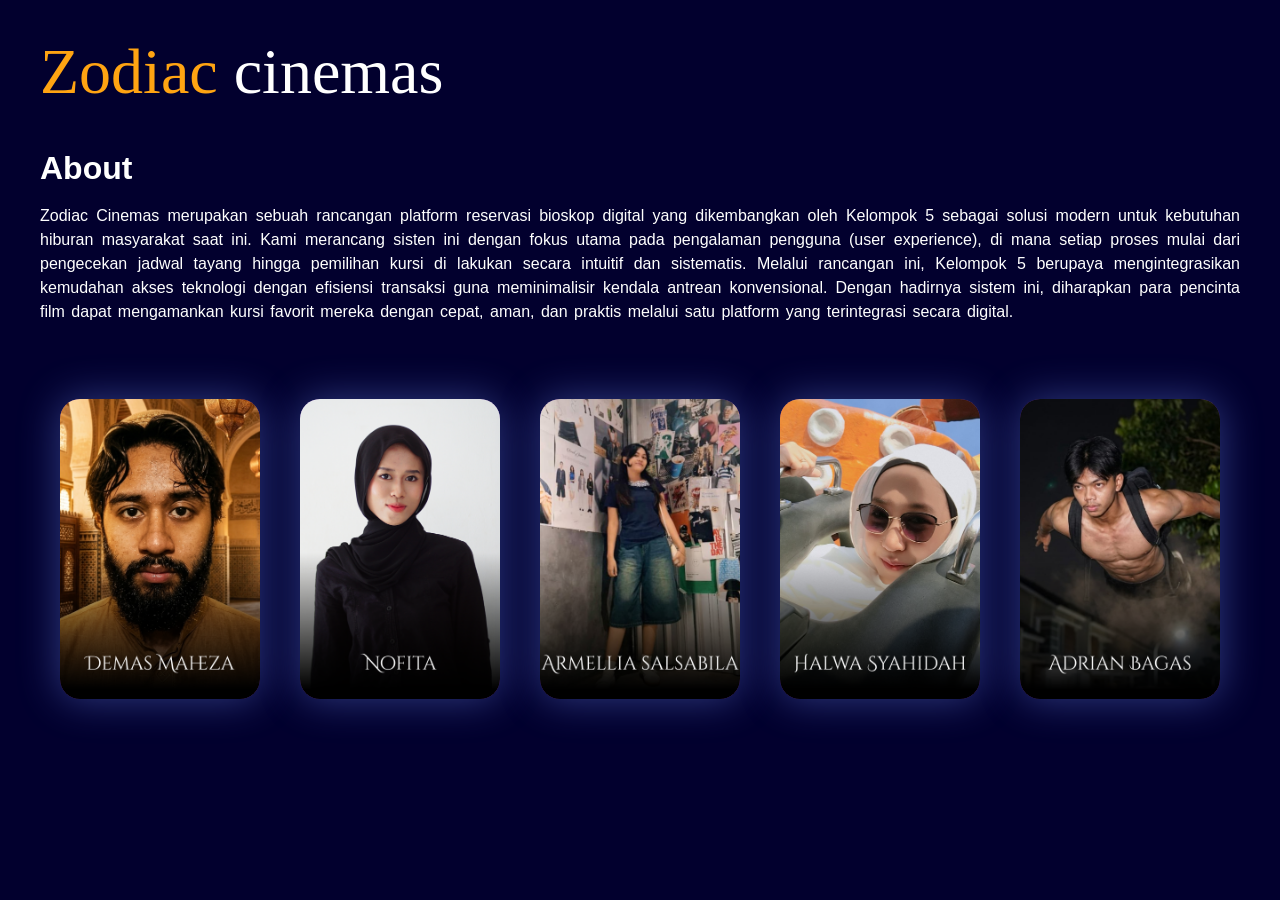
==== about.html @ 5113ff85 "ubah" ====
<!doctype html>
<html lang="en">
  <head>
    <meta charset="UTF-8" />
    <meta name="viewport" content="width=device-width, initial-scale=1.0" />
    <title>About</title>
    <link rel="icon" href="data:image/svg+xml,<svg xmlns='http://www.w3.org/2000/svg'><text y='32' font-size='32'>🪐</text></svg>">
    <link rel="stylesheet" href="style/about.css" />
  </head>
  <body>
    <div class="about">
      <header>
        <a class="link" href="index.html"><h1 class="judul"><span class="highlight">Zodiac</span> cinemas</h1></a>
      </header>
      <main>
        <h2 class="tentang">About</h2>
        <div class="deskripsi">
          <p>
            Zodiac Cinemas merupakan sebuah rancangan platform reservasi bioskop digital yang dikembangkan oleh Kelompok 5 sebagai solusi modern untuk kebutuhan hiburan masyarakat saat ini. Kami merancang sisten ini dengan fokus utama pada pengalaman pengguna (user experience), di mana setiap proses mulai dari pengecekan jadwal tayang hingga pemilihan kursi di lakukan secara intuitif dan sistematis. Melalui rancangan ini, Kelompok 5 berupaya mengintegrasikan kemudahan akses teknologi dengan efisiensi transaksi guna meminimalisir kendala antrean konvensional. Dengan hadirnya sistem ini, diharapkan para pencinta film dapat mengamankan kursi favorit mereka dengan cepat, aman, dan praktis melalui satu platform yang terintegrasi secara digital.
          </p>
        </div>
        <div class="profile-picture">
          <div class="profile">
            <img src="img/3.png" alt="Demas" />
          </div>
          <div class="profile">
            <img src="img/1.png" alt="Nofita" />
          </div>
          <div class="profile">
            <img src="img/5.png" alt="Armellia" />
          </div>
          <div class="profile">
            <img src="img/4.png" alt="Halwa" />
          </div>
          <div class="profile">
            <img src="img/2.png" alt="Adrian" />
          </div>
        </div>
        <div>
          <!-- <h2 class="kelompok">KELOMPOK 5</h2> -->
        </div>
      </main>
    </div>
  </body>
</html>
---- style/about.css ----
html, body, div, span, applet, object, iframe,
h1, h2, h3, h4, h5, h6, p, blockquote, pre,
a, abbr, acronym, address, big, cite, code,
del, dfn, em, img, ins, kbd, q, s, samp,
small, strike, strong, sub, sup, tt, var,
b, u, i, center,
dl, dt, dd, ol, ul, li,
fieldset, form, label, legend,
table, caption, tbody, tfoot, thead, tr, th, td,
article, aside, canvas, details, embed, 
figure, figcaption, footer, header, hgroup, 
menu, nav, output, ruby, section, summary,
time, mark, audio, video {
	margin: 0;
	padding: 0;
	border: 0;
	font-size: 100%;
	font: inherit;
	vertical-align: baseline;
	font-family: 'Segoe UI', Tahoma, Geneva, Verdana, sans-serif;
}

article, aside, details, figcaption, figure, 
footer, header, hgroup, menu, nav, section {
	display: block;
}

body {
	background: #02002E;
	line-height: 1;
}

ol, ul {
	list-style: none;
}

blockquote, q {
	quotes: none;
}

blockquote:before, blockquote:after,
q:before, q:after {
	content: '';
	content: none;
}

table {
	border-collapse: collapse;
	border-spacing: 0;
}

body {
	background-color: #02002E;
  color: white;
}

.about {
  padding: 40px;
}

.link {
	text-decoration: none;
}

.judul {
    font-family: 'Roboto';
    font-size: 4rem;
    font-weight: 400;
    color: white;
	margin-bottom: 3rem;
}

.highlight {
    font-family: 'Rockwell';
    color: #FFA412;
}

.tentang {
	font-weight: bold;
	margin-top: 20px;
	font-size: 32px;
}

.deskripsi p {
	margin-top: 20px;
	word-spacing: 2px;
	text-align: justify;
	line-height: 1.5;
}

.profile-picture {
	width: 100%;
	height: 350px;
	display: flex;
	justify-content: center;
	align-items: center;
	margin-top: 50px;
}

.name {
	color: white;
}

.profile {
	background-color: rebeccapurple;
	width: 230px;
	height: 300px;
	display: flex;
	border-radius: 20px;
	overflow: hidden;
	margin: 20px;
	box-shadow: 0 0 40px rgba(120, 150, 255, 0.4);
}

.profile img {
	width: 100%;
	height: 100%;
	object-fit: cover;

}

/* .kelompok {
	text-align: center;
	font-size: 50px;
} */
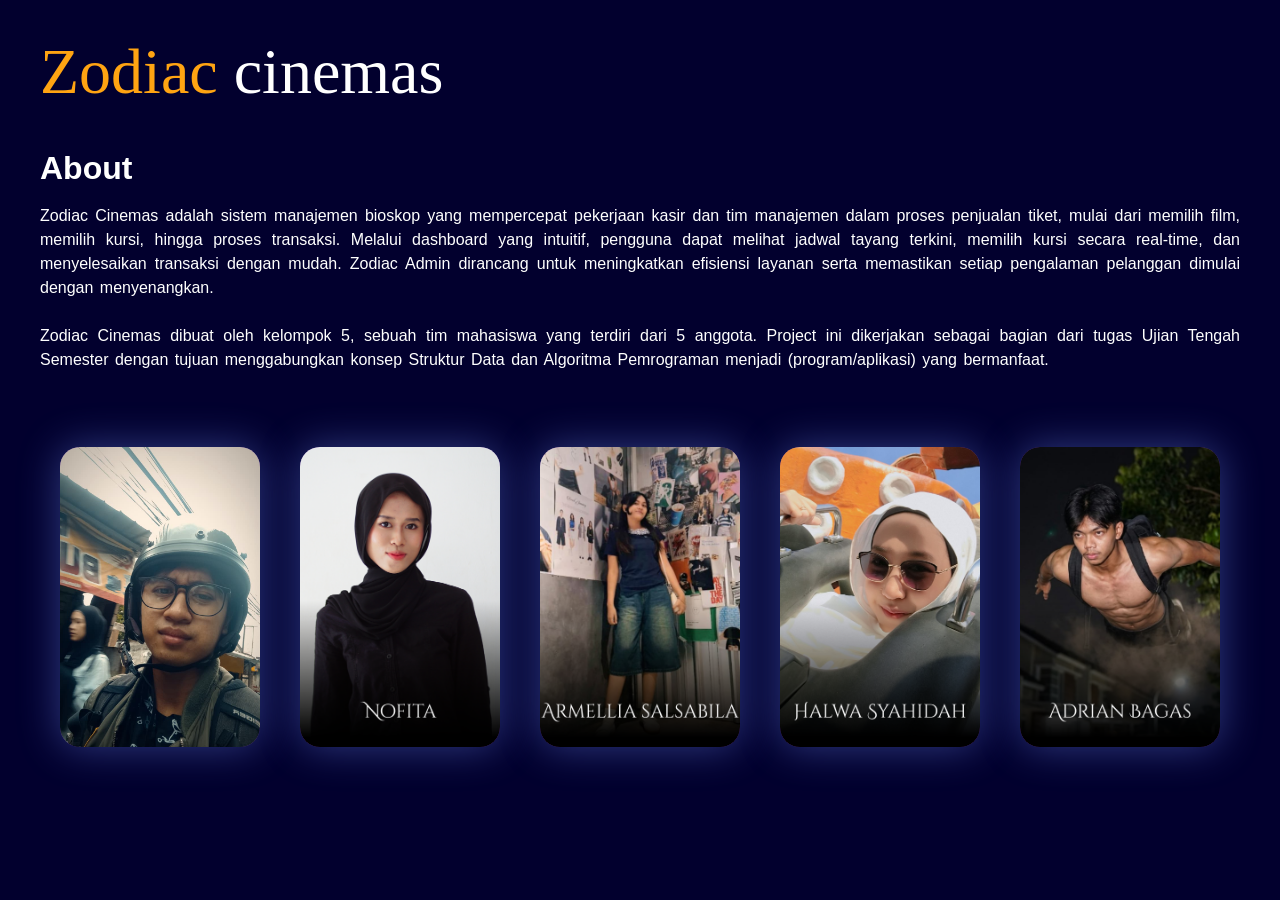
==== commit de6c00b7: "edit img dan main" ====
--- a/about.html
+++ b/about.html
@@ -16,12 +16,17 @@
         <h2 class="tentang">About</h2>
         <div class="deskripsi">
           <p>
-            Zodiac Cinemas merupakan sebuah rancangan platform reservasi bioskop digital yang dikembangkan oleh Kelompok 5 sebagai solusi modern untuk kebutuhan hiburan masyarakat saat ini. Kami merancang sisten ini dengan fokus utama pada pengalaman pengguna (user experience), di mana setiap proses mulai dari pengecekan jadwal tayang hingga pemilihan kursi di lakukan secara intuitif dan sistematis. Melalui rancangan ini, Kelompok 5 berupaya mengintegrasikan kemudahan akses teknologi dengan efisiensi transaksi guna meminimalisir kendala antrean konvensional. Dengan hadirnya sistem ini, diharapkan para pencinta film dapat mengamankan kursi favorit mereka dengan cepat, aman, dan praktis melalui satu platform yang terintegrasi secara digital.
+            Zodiac Cinemas adalah sistem manajemen bioskop yang mempercepat pekerjaan kasir dan tim manajemen dalam proses penjualan tiket, mulai dari memilih film, memilih kursi, hingga proses transaksi.
+            Melalui dashboard yang intuitif, pengguna dapat melihat jadwal tayang terkini, memilih kursi secara real-time, dan menyelesaikan transaksi dengan mudah. Zodiac Admin dirancang untuk meningkatkan efisiensi layanan serta memastikan setiap pengalaman pelanggan dimulai dengan menyenangkan.
+
+            <br><br>
+
+            Zodiac Cinemas dibuat oleh kelompok 5, sebuah tim mahasiswa yang terdiri dari 5 anggota. Project ini dikerjakan sebagai bagian dari tugas Ujian Tengah Semester dengan tujuan menggabungkan konsep Struktur Data dan Algoritma Pemrograman menjadi (program/aplikasi) yang bermanfaat.
           </p>
         </div>
         <div class="profile-picture">
           <div class="profile">
-            <img src="img/3.png" alt="Demas" />
+            <img src="img/demass.jpeg" alt="Demas" />
           </div>
           <div class="profile">
             <img src="img/1.png" alt="Nofita" />
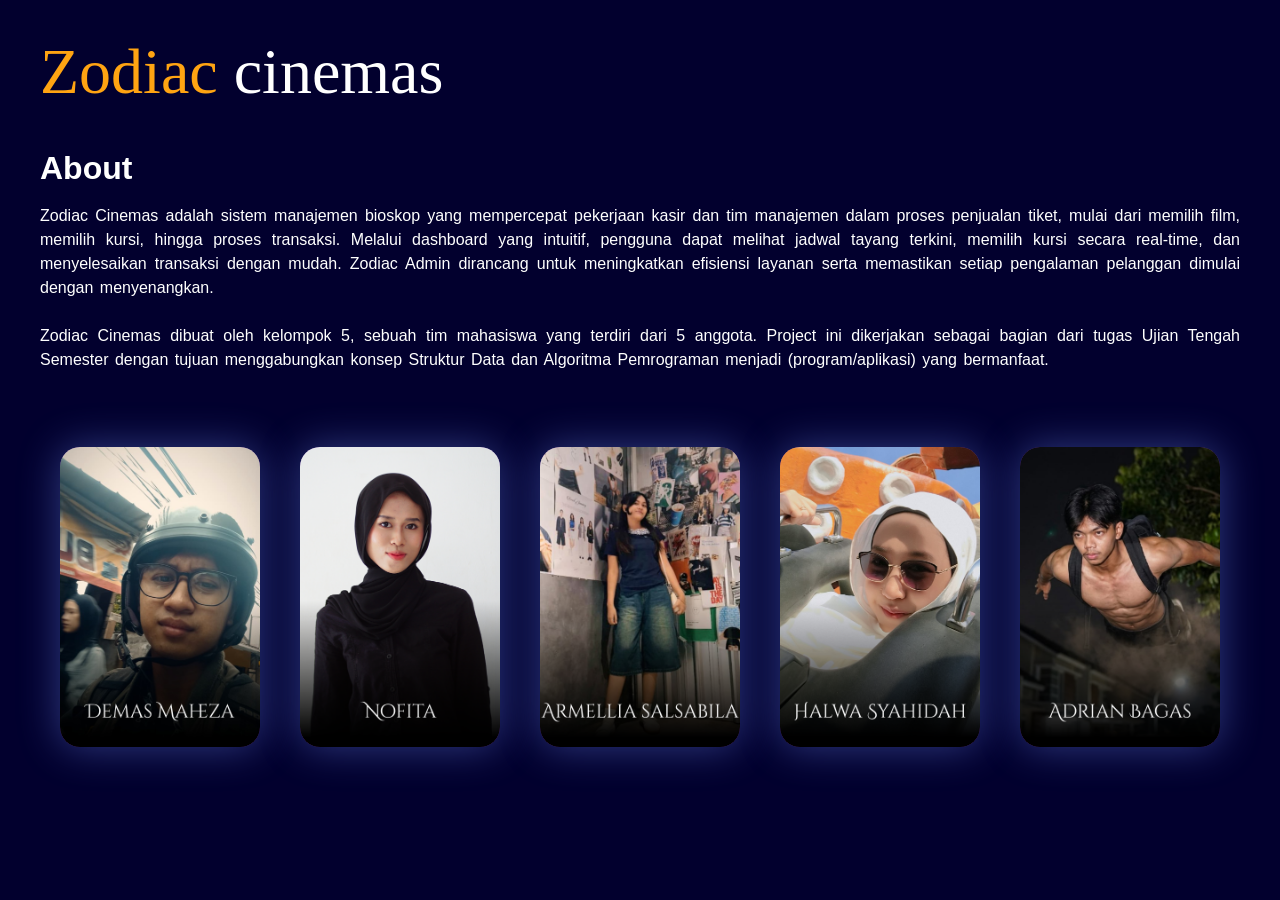
==== commit 2499f97c: "edit foto" ====
--- a/about.html
+++ b/about.html
@@ -26,7 +26,7 @@
         </div>
         <div class="profile-picture">
           <div class="profile">
-            <img src="img/demass.jpeg" alt="Demas" />
+            <img src="img/demasss.jpeg" alt="Demas" />
           </div>
           <div class="profile">
             <img src="img/1.png" alt="Nofita" />
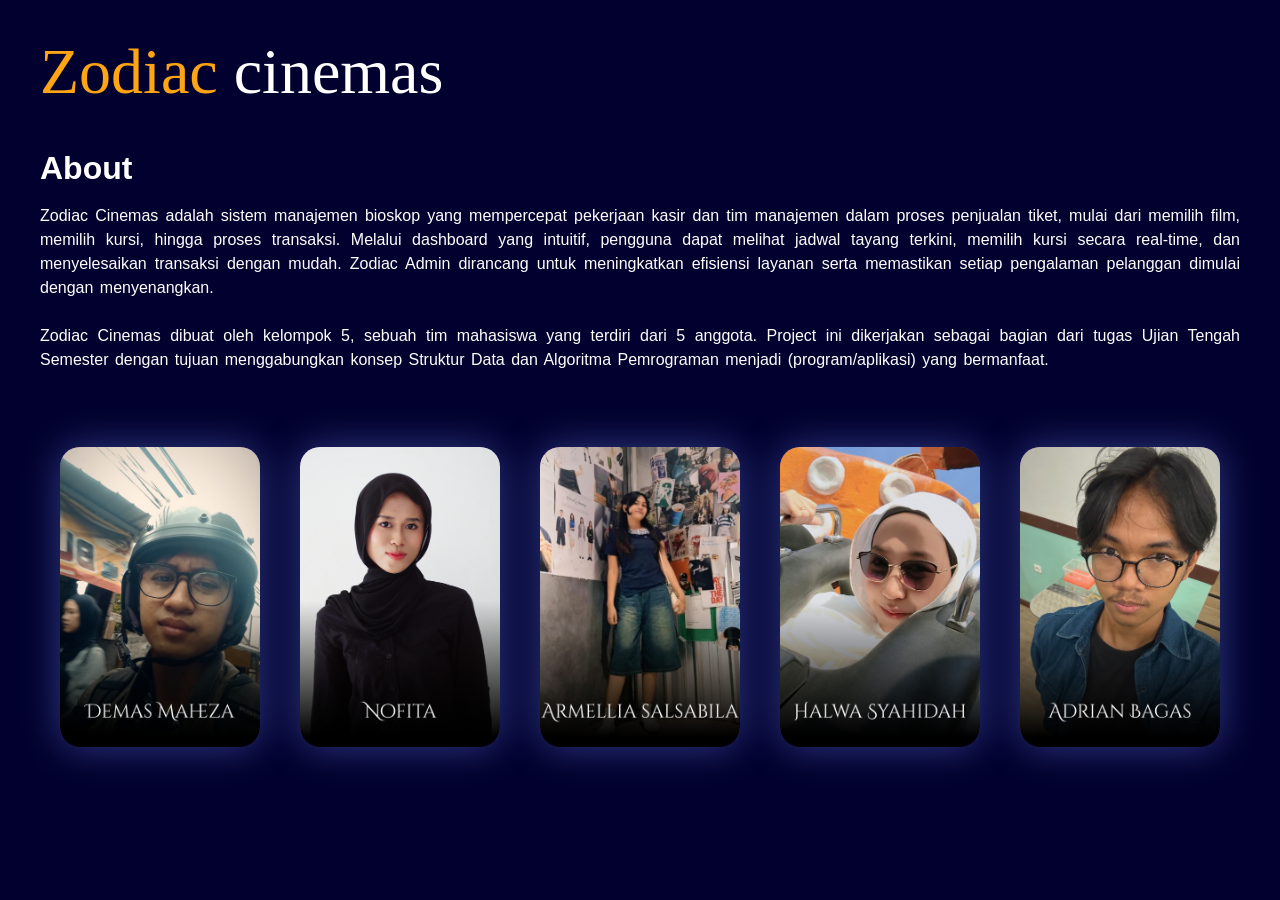
==== commit 252d6485: "edit adrian" ====
--- a/about.html
+++ b/about.html
@@ -38,7 +38,7 @@
             <img src="img/4.png" alt="Halwa" />
           </div>
           <div class="profile">
-            <img src="img/2.png" alt="Adrian" />
+            <img src="img/adrian.jpeg" alt="Adrian" />
           </div>
         </div>
         <div>
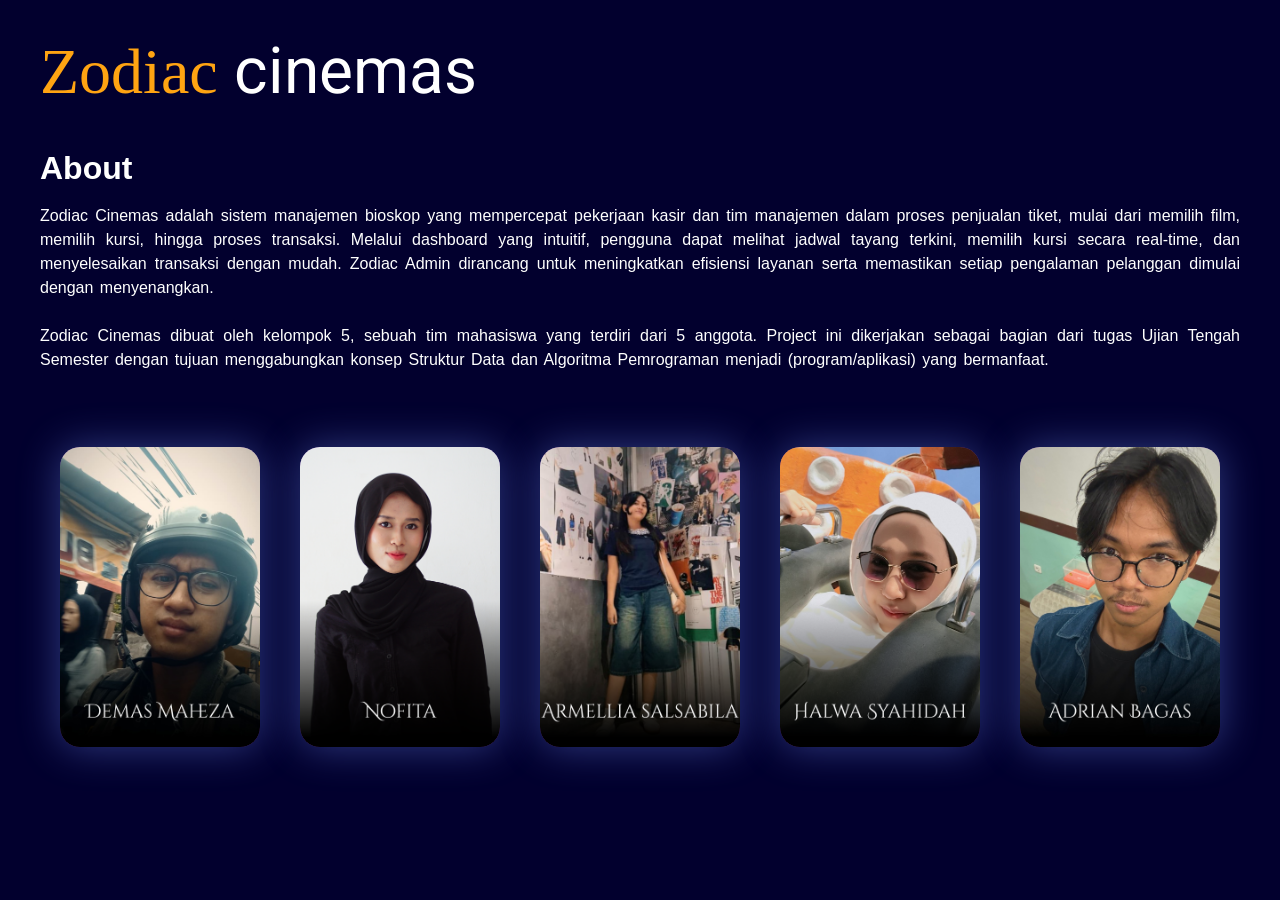
==== commit ccaaf17c: "cb font" ====
--- a/about.html
+++ b/about.html
@@ -4,6 +4,7 @@
     <meta charset="UTF-8" />
     <meta name="viewport" content="width=device-width, initial-scale=1.0" />
     <title>About</title>
+    <link href="https://fonts.googleapis.com/css2?family=Roboto:wght@400;700&display=swap" rel="stylesheet">
     <link rel="icon" href="data:image/svg+xml,<svg xmlns='http://www.w3.org/2000/svg'><text y='32' font-size='32'>🪐</text></svg>">
     <link rel="stylesheet" href="style/about.css" />
   </head>
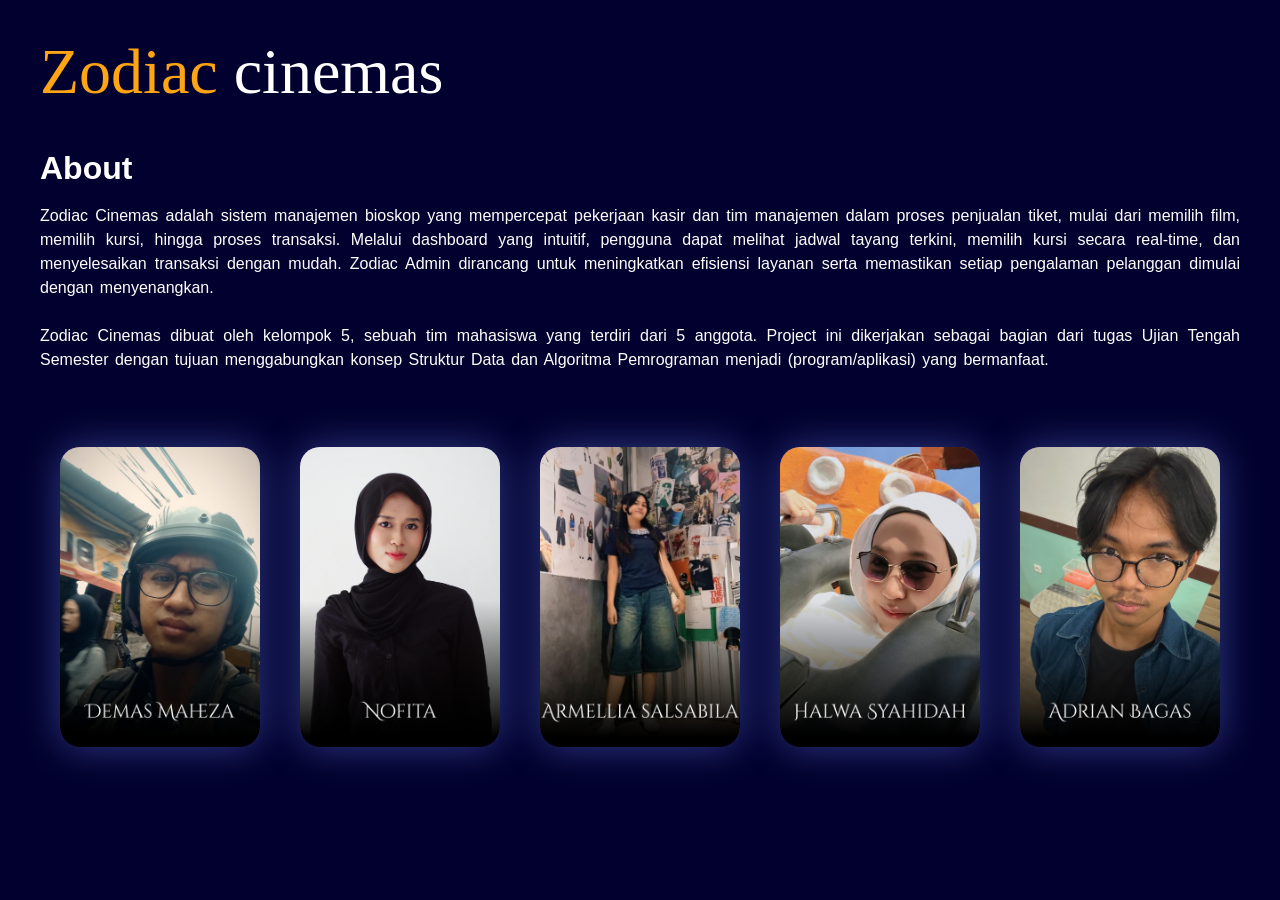
==== commit 060f93c3: "cb uk" ====
--- a/about.html
+++ b/about.html
@@ -4,7 +4,6 @@
     <meta charset="UTF-8" />
     <meta name="viewport" content="width=device-width, initial-scale=1.0" />
     <title>About</title>
-    <link href="https://fonts.googleapis.com/css2?family=Roboto:wght@400;700&display=swap" rel="stylesheet">
     <link rel="icon" href="data:image/svg+xml,<svg xmlns='http://www.w3.org/2000/svg'><text y='32' font-size='32'>🪐</text></svg>">
     <link rel="stylesheet" href="style/about.css" />
   </head>
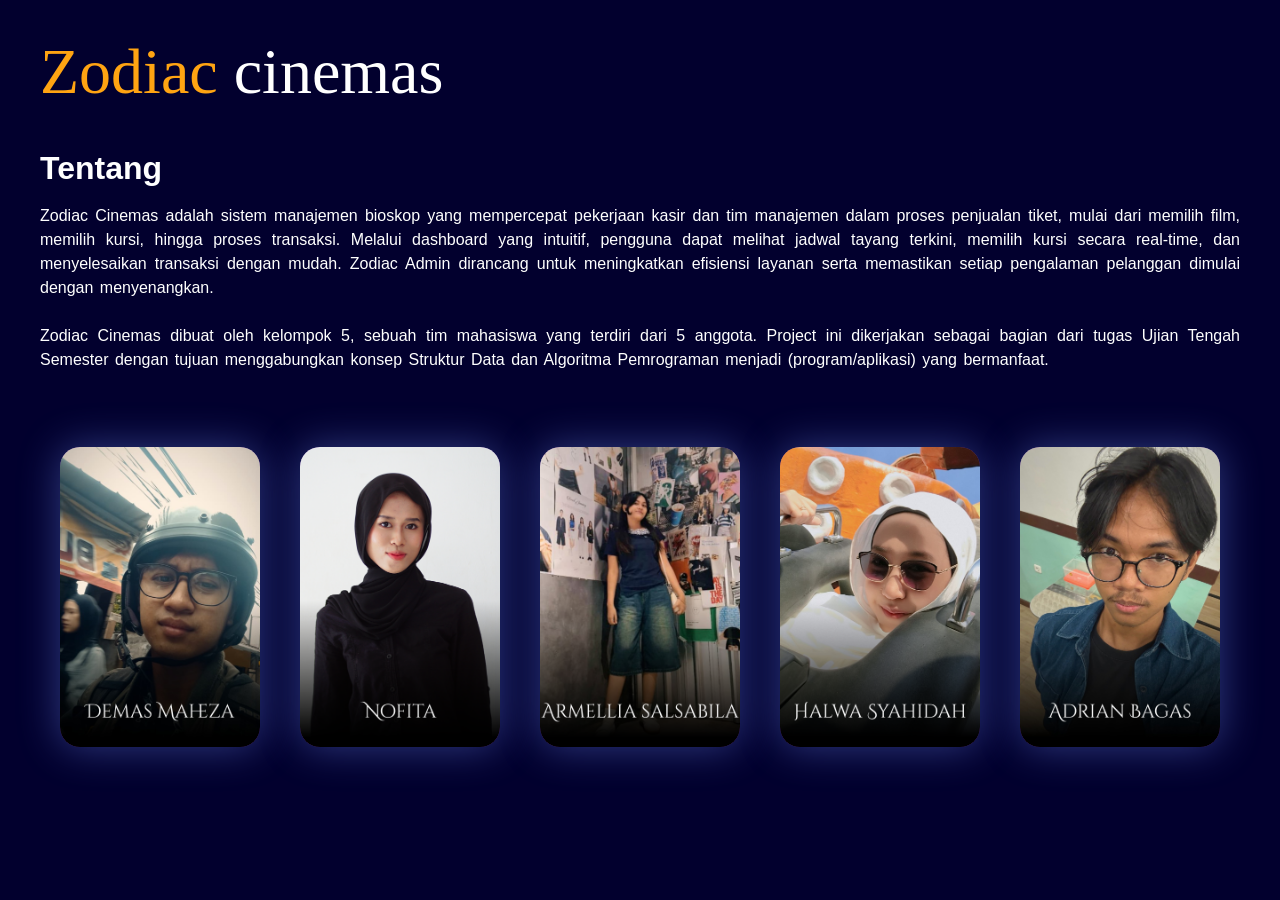
==== commit bdf986f0: "rev" ====
--- a/about.html
+++ b/about.html
@@ -3,7 +3,7 @@
   <head>
     <meta charset="UTF-8" />
     <meta name="viewport" content="width=device-width, initial-scale=1.0" />
-    <title>About</title>
+    <title>Tentang</title>
     <link rel="icon" href="data:image/svg+xml,<svg xmlns='http://www.w3.org/2000/svg'><text y='32' font-size='32'>🪐</text></svg>">
     <link rel="stylesheet" href="style/about.css" />
   </head>
@@ -13,7 +13,7 @@
         <a class="link" href="index.html"><h1 class="judul"><span class="highlight">Zodiac</span> cinemas</h1></a>
       </header>
       <main>
-        <h2 class="tentang">About</h2>
+        <h2 class="tentang">Tentang</h2>
         <div class="deskripsi">
           <p>
             Zodiac Cinemas adalah sistem manajemen bioskop yang mempercepat pekerjaan kasir dan tim manajemen dalam proses penjualan tiket, mulai dari memilih film, memilih kursi, hingga proses transaksi.
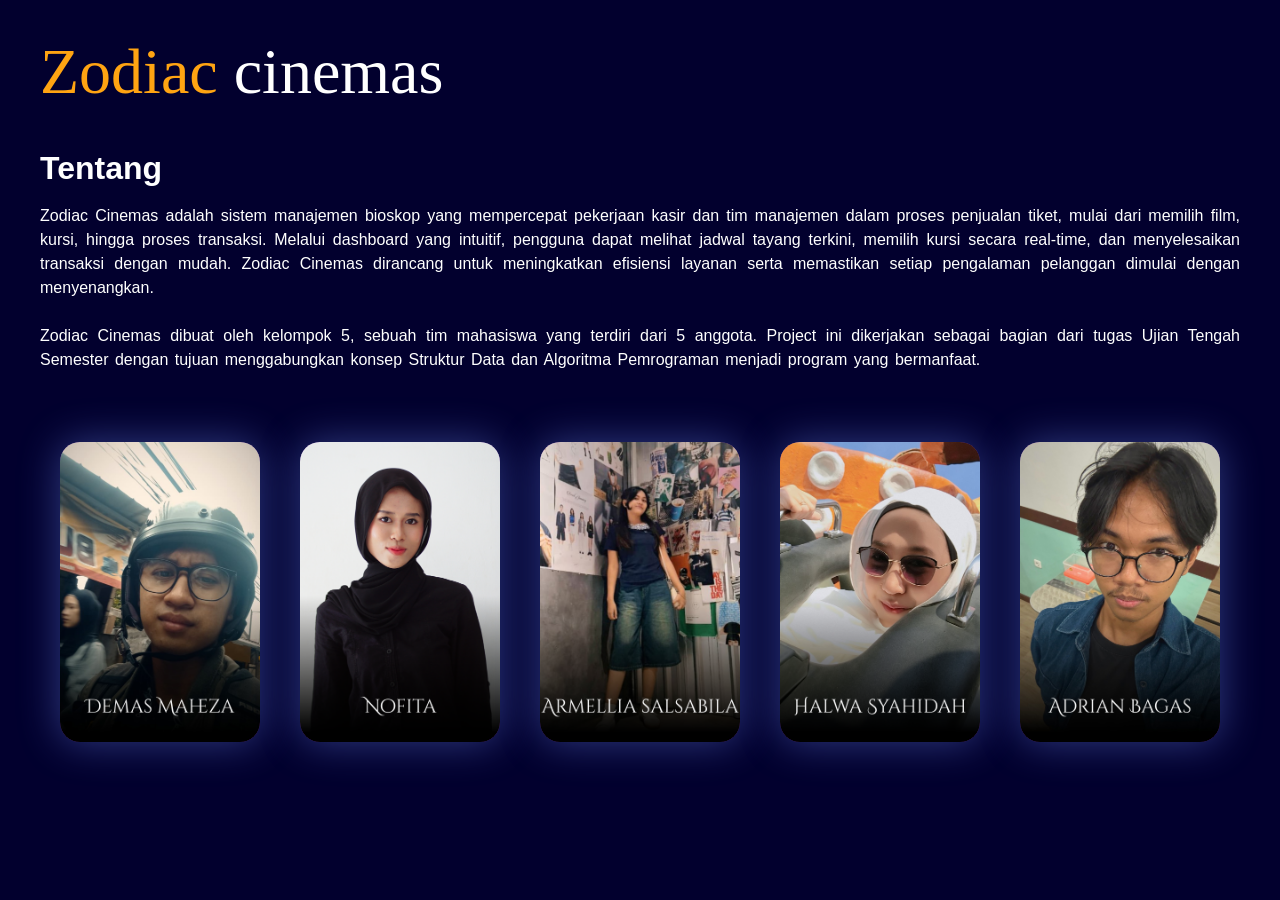
==== commit 8f3c0d4c: "benerin about" ====
--- a/about.html
+++ b/about.html
@@ -16,12 +16,12 @@
         <h2 class="tentang">Tentang</h2>
         <div class="deskripsi">
           <p>
-            Zodiac Cinemas adalah sistem manajemen bioskop yang mempercepat pekerjaan kasir dan tim manajemen dalam proses penjualan tiket, mulai dari memilih film, memilih kursi, hingga proses transaksi.
-            Melalui dashboard yang intuitif, pengguna dapat melihat jadwal tayang terkini, memilih kursi secara real-time, dan menyelesaikan transaksi dengan mudah. Zodiac Admin dirancang untuk meningkatkan efisiensi layanan serta memastikan setiap pengalaman pelanggan dimulai dengan menyenangkan.
+            Zodiac Cinemas adalah sistem manajemen bioskop yang mempercepat pekerjaan kasir dan tim manajemen dalam proses penjualan tiket, mulai dari memilih film, kursi, hingga proses transaksi.
+            Melalui dashboard yang intuitif, pengguna dapat melihat jadwal tayang terkini, memilih kursi secara real-time, dan menyelesaikan transaksi dengan mudah. Zodiac Cinemas dirancang untuk meningkatkan efisiensi layanan serta memastikan setiap pengalaman pelanggan dimulai dengan menyenangkan.
 
             <br><br>
 
-            Zodiac Cinemas dibuat oleh kelompok 5, sebuah tim mahasiswa yang terdiri dari 5 anggota. Project ini dikerjakan sebagai bagian dari tugas Ujian Tengah Semester dengan tujuan menggabungkan konsep Struktur Data dan Algoritma Pemrograman menjadi (program/aplikasi) yang bermanfaat.
+            Zodiac Cinemas dibuat oleh kelompok 5, sebuah tim mahasiswa yang terdiri dari 5 anggota. Project ini dikerjakan sebagai bagian dari tugas Ujian Tengah Semester dengan tujuan menggabungkan konsep Struktur Data dan Algoritma Pemrograman menjadi program yang bermanfaat.
           </p>
         </div>
         <div class="profile-picture">
--- a/style/about.css
+++ b/style/about.css
@@ -90,7 +90,6 @@
 
 .profile-picture {
 	width: 100%;
-	height: 350px;
 	display: flex;
 	justify-content: center;
 	align-items: center;
@@ -122,4 +121,11 @@
 /* .kelompok {
 	text-align: center;
 	font-size: 50px;
-} */+} */
+
+@media (max-width: 768px) {
+	.profile-picture {
+		display: flex;
+		flex-direction: column;
+	}
+}
